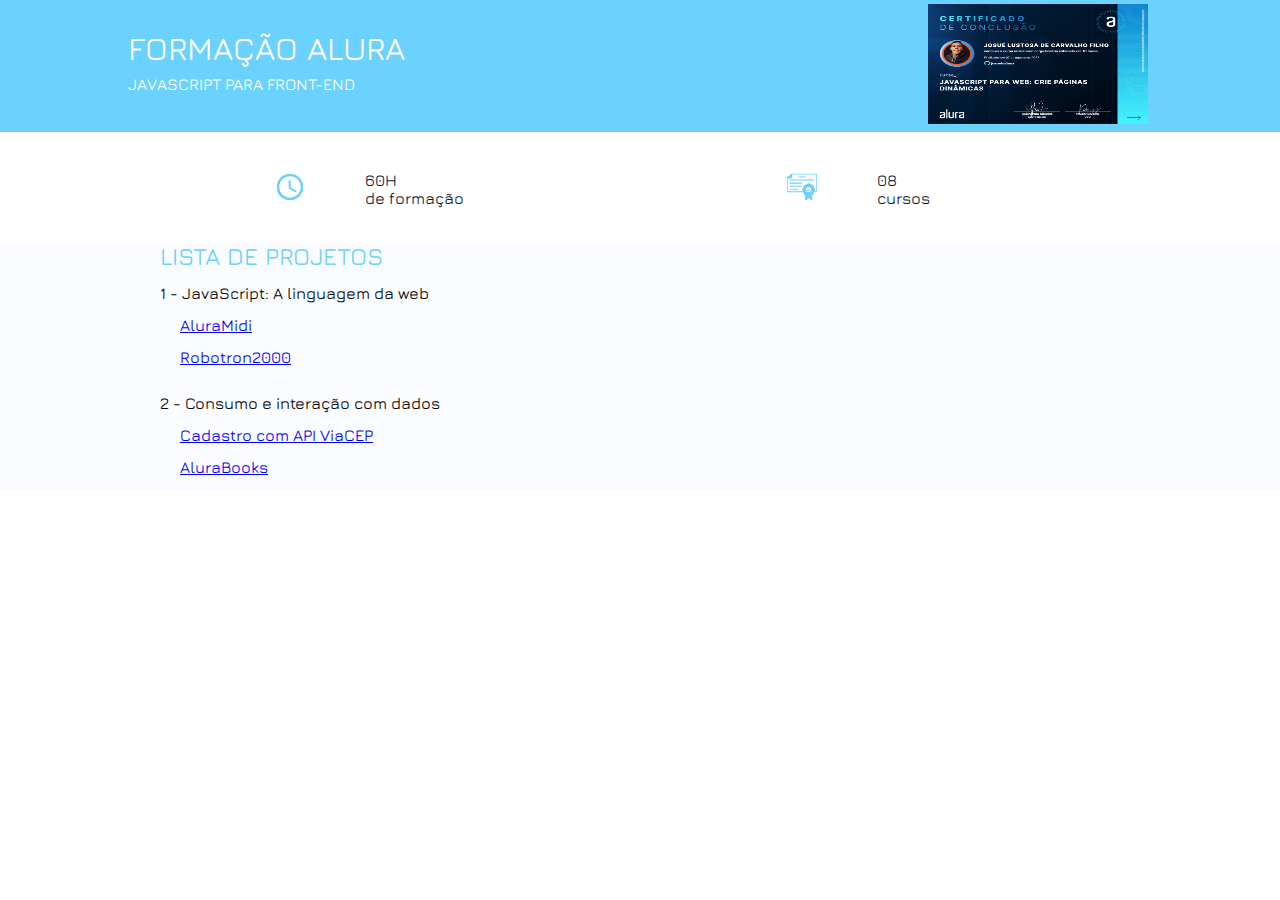
==== index.html @ 4c4e483c ":construction: add link to homepage" ====
<!DOCTYPE html>
<html lang="pt-br">
  <head>
    <!-- Favicon -->
    <link
      rel="shortcut icon"
      href="https://avatars.githubusercontent.com/u/93569079?v=4"
      type="image/x-icon"
    />

    <!-- Meta tags - SEO -->
    <meta name="keywords" content="HTML, CSS, Tailwindcss" />
    <meta name="description" content="Newsletter responsiva com Tailwindcss" />
    <meta name="author" content="Josué Lustosa" />

    <!-- Meta tags - padrão -->
    <meta charset="UTF-8" />
    <meta http-equiv="X-UA-Compatible" content="IE=edge" />
    <meta name="viewport" content="width=device-width, initial-scale=1" />

    <title>Formação Alura: JavaScript para Front-end</title>

    <link rel="stylesheet" href="assets/css/style.css" />
  </head>
  <body>
    <header>
      <section class="flex-container elementos-header">
        <h1 class="item-header">
          Formação Alura <br />
          <span class="subtitulo-header">JavaScript para Front-end</span>
        </h1>
        <span class="item-header">
          <img
            src="assets/img/certificado-teste.png"
            alt="Certificado de conclusão da Formação na Alura JavaScript para Front-end de Josué Lustosa"
            width="220px"
            height="120px"
            style="border: solid transparent 4px"
          />
        </span>
      </section>
    </header>
    <nav>
      <section class="info-nav nav-center">
        <span class="icone-nav item-nav">
          <img
            src="assets/img/relogio.svg"
            alt="Relógio de quantidade de horas da formação"
            width="50px"
            height="50px"
          />
        </span>
        <p class="item-nav">
          60H<br />
          de formação
        </p>
      </section>
      <section class="info-nav nav-center">
        <span class="icone-nav item-nav">
          <img
            src="assets/img/certificado.svg"
            alt="Certificado da quantidade de cursos da formação"
            width="50px"
            height="50px"
          />
        </span>
        <p class="item-nav">
          08<br />
          cursos
        </p>
      </section>
    </nav>

    <main>
      <article>
        <section class="section">
          <h2>Lista de Projetos</h2>
          <div>
            <ul>
              1 - JavaScript: A linguagem da web
              <li>
                <a
                  href="1-js-a-linguagem-da-web/1_1-paginas-dinamicas/index.html"
                  >AluraMidi</a
                >
              </li>
              <li>
                <a
                  href="1-js-a-linguagem-da-web/1_2-manipulando-o-dom/index.html"
                  >Robotron2000</a
                >
              </li>
            </ul>
          </div>
          <div>
            <ul>
              2 - Consumo e interação com dados
              <li>
                <a
                  href="2-consumo-e-interacao-com-dados/2_2-consumindo-e-tratando-api/index.html"
                  >Cadastro com API ViaCEP</a
                >
              </li>
              <li>
                <a
                  href="2-consumo-e-interacao-com-dados/2_3-metodos-de-array/index.html"
                  >AluraBooks</a
                >
              </li>
            </ul>
          </div>
        </section>
      </article>
    </main>
    <!-- <footer>Rodapé</footer> -->
  </body>
</html>
---- assets/css/style.css ----
/* Importando fontes */
@font-face {
  font-family: "Jura";
  src: url(../fonts/Jura-Bold.ttf);
  font-weight: 100 1000;
}

@font-face {
  font-family: "Jura";
  src: url(../fonts/Jura-Medium.ttf);
  font-weight: 100 1000;
}

/* Removendo propriedades padrões de css dos navegadores */
* {
  margin: 0;
  padding: 0;
}

:root {
  /* Textos */
  --h1-color: #ffffff;
  --h2-color: #6bd1ff;
  --h3-color: #808080;
  --p-color: #061b36;

  --font-main: "Jura", "Courier New", "Arial";

  /* Elementos semânticos */
  --header-background: #6bd1ff;
  --nav-background: #ffffff;
  --main-background: #fafcff;
}

.flex-container {
  display: flex;
  background-color: var(--header-background);
  margin: auto;
  width: 100%;
}

h1 {
  color: var(--h1-color);
  font-size: 2rem;
  text-transform: uppercase;
  font-family: var(--font-main);
  line-height: 1.875rem;
}

.subtitulo-header {
  color: var(--h1-color);
  font-size: 1rem;
  font-family: var(--font-main);
}

h2 {
  color: var(--h2-color);
  text-transform: uppercase;
  font-size: 1.5rem;
  font-family: var(--font-main);
}

h3 {
  color: var(--h3-color);
  font-size: 1.125rem;
  font-family: var(--font-main);
}

p {
  color: var(--p-color);
  font-size: 1rem;
  font-family: var(--font-main);
}

ul {
  padding-top: 0.875rem;
  font-size: 1.125;
  font-family: var(--font-main);
  padding-top: 0.875rem;
  padding-bottom: 0.875rem;
}

li {
  list-style-type: none;
  padding-top: 0.875rem;
  font-size: 1rem;
  font-family: var(--font-main);
  padding-left: 1.25rem;
}

header {
  width: 100%;
}

.elementos-header {
  align-items: center;
  justify-content: space-between;
}

@media screen and (max-width: 48rem) {
  .elementos-header {
    display: inline-block;
  }
}

.item-header {
  padding: 0 10% 0 10%;
}


nav {
  display: flex;
  background-color: var(--nav-background);
  height: 5rem;
  max-height: 6.25rem;
  max-width: 100%;
  margin: 0 10% 0 10%;
}

.info-nav {
  margin-right: 10.9375rem;
  width: 12.5rem;
  display: flex;
}

@media screen and (max-width: 48rem) {
  .info-nav {
    display: inline-block;
    margin-right: 0;
  }
}

.nav-center {
  align-items: center;
}

.item-nav {
  flex: 1;
}

.icone-nav {
  width: 11.25rem;
}

main {
  background-color: var(--main-background);
}

section {
  margin: auto;
  width: 75%;
  margin-top: 30px;
}

footer {
  font-family: var(--font-main);
}
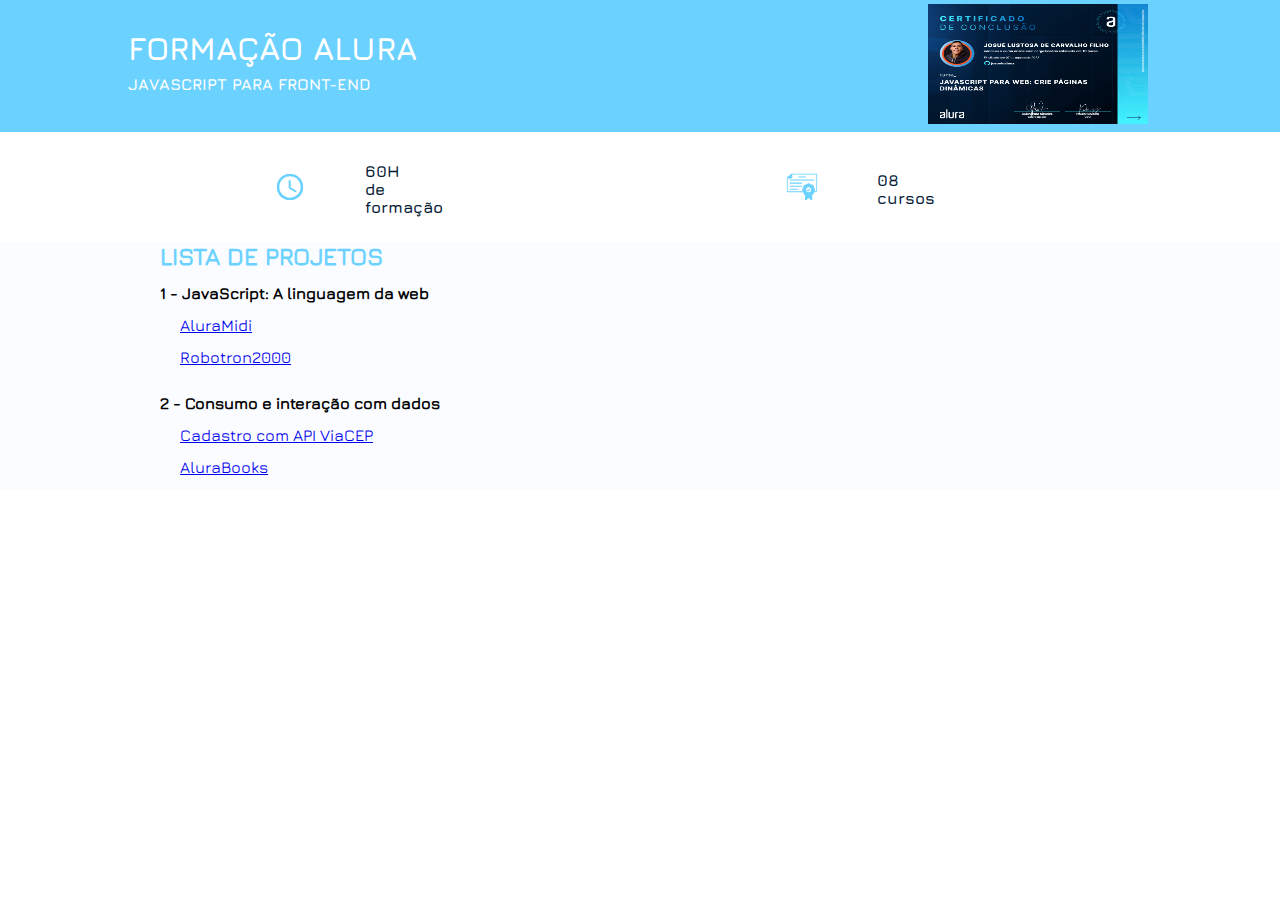
==== commit fb2cc353: ":art: updating header and secondary font" ====
--- a/index.html
+++ b/index.html
@@ -25,19 +25,23 @@
   <body>
     <header>
       <section class="flex-container elementos-header">
-        <h1 class="item-header">
-          Formação Alura <br />
-          <span class="subtitulo-header">JavaScript para Front-end</span>
-        </h1>
-        <span class="item-header">
-          <img
-            src="assets/img/certificado-teste.png"
-            alt="Certificado de conclusão da Formação na Alura JavaScript para Front-end de Josué Lustosa"
-            width="220px"
-            height="120px"
-            style="border: solid transparent 4px"
-          />
-        </span>
+        <div class="item-header">
+          <h1>
+            Formação Alura <br />
+            <span class="subtitulo-header">JavaScript para Front-end</span>
+          </h1>
+        </div>
+        <div class="item-header">
+          <span>
+            <img
+              src="assets/img/certificado-teste.png"
+              alt="Certificado de conclusão da Formação na Alura JavaScript para Front-end de Josué Lustosa"
+              width="220px"
+              height="120px"
+              style="border: solid transparent 4px"
+            />
+          </span>
+        </div>
       </section>
     </header>
     <nav>
--- a/assets/css/style.css
+++ b/assets/css/style.css
@@ -2,13 +2,11 @@
 @font-face {
   font-family: "Jura";
   src: url(../fonts/Jura-Bold.ttf);
-  font-weight: 100 1000;
 }
 
 @font-face {
-  font-family: "Jura";
+  font-family: "Jura Medium";
   src: url(../fonts/Jura-Medium.ttf);
-  font-weight: 100 1000;
 }
 
 /* Removendo propriedades padrões de css dos navegadores */
@@ -25,6 +23,7 @@
   --p-color: #061b36;
 
   --font-main: "Jura", "Courier New", "Arial";
+  --font-secondary: "Jura Medium", "Courier New", "Arial";
 
   /* Elementos semânticos */
   --header-background: #6bd1ff;
@@ -57,7 +56,7 @@
   color: var(--h2-color);
   text-transform: uppercase;
   font-size: 1.5rem;
-  font-family: var(--font-main);
+  font-family: var(--font-secondary);
 }
 
 h3 {
@@ -75,17 +74,19 @@
 ul {
   padding-top: 0.875rem;
   font-size: 1.125;
-  font-family: var(--font-main);
+  font-family: var(--font-secondary);
   padding-top: 0.875rem;
   padding-bottom: 0.875rem;
+  font-weight: 600;
 }
 
 li {
   list-style-type: none;
   padding-top: 0.875rem;
   font-size: 1rem;
-  font-family: var(--font-main);
+  font-family: var(--font-secondary);
   padding-left: 1.25rem;
+  font-weight: 400;
 }
 
 header {
@@ -100,13 +101,18 @@
 @media screen and (max-width: 48rem) {
   .elementos-header {
     display: inline-block;
+    padding-top: 2.25rem;
+    padding-bottom: 2.25rem;
+  }
+  
+  img {
+    padding-top: 0.75rem;
   }
 }
 
 .item-header {
   padding: 0 10% 0 10%;
 }
-
 
 nav {
   display: flex;
@@ -153,5 +159,5 @@
 }
 
 footer {
-  font-family: var(--font-main);
+  font-family: var(--font-secondary);
 }
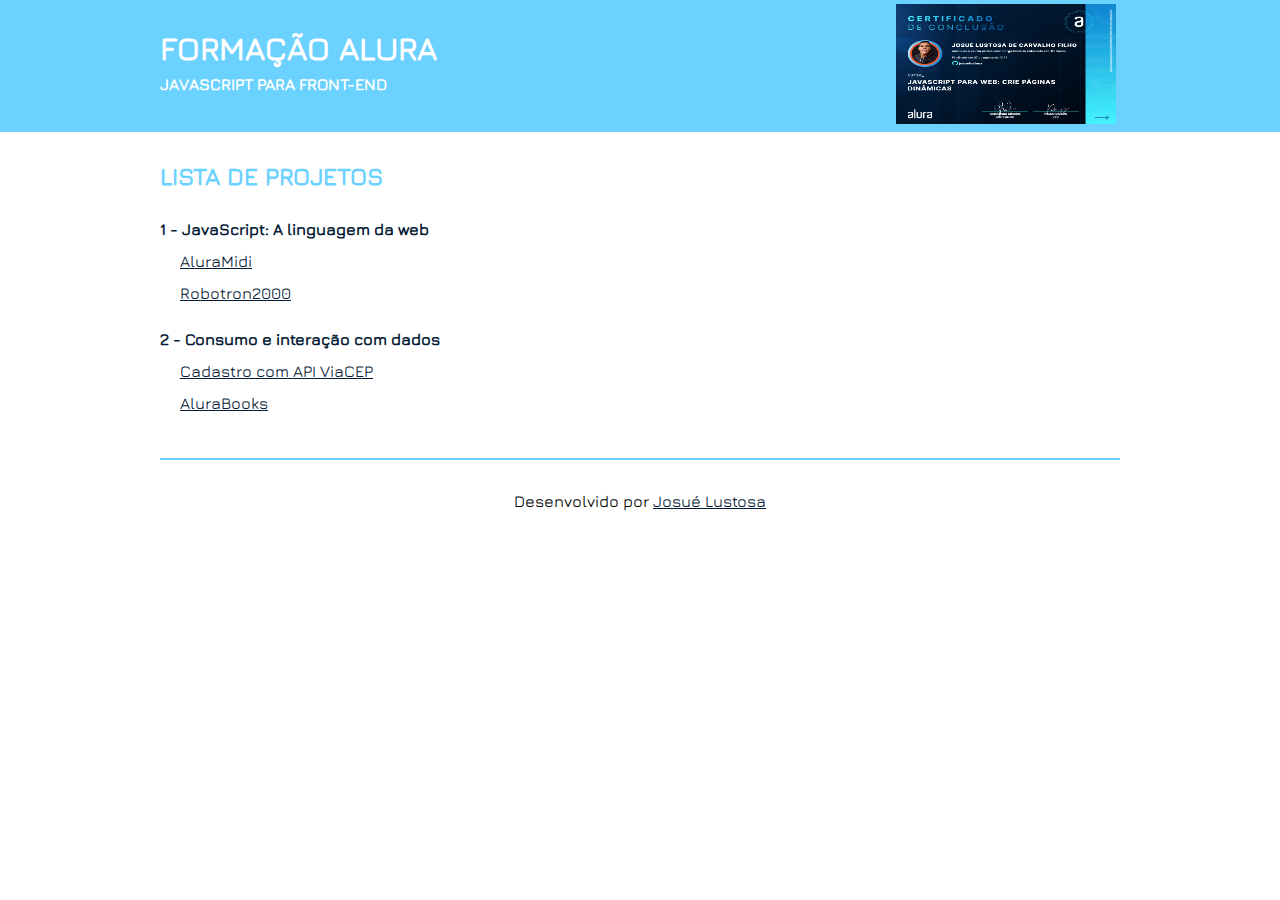
==== commit eff091aa: ":art: updating home page layout" ====
--- a/index.html
+++ b/index.html
@@ -43,79 +43,85 @@
           </span>
         </div>
       </section>
+
+      <!-- <nav>
+        <section class="info-nav nav-center">
+          <span class="icone-nav item-nav">
+            <img
+              src="assets/img/relogio.svg"
+              alt="Relógio de quantidade de horas da formação"
+              width="50px"
+              height="50px"
+            />
+          </span>
+          <p class="item-nav">
+            60H<br />
+            de formação
+          </p>
+        </section>
+        <section class="info-nav nav-center">
+          <span class="icone-nav item-nav">
+            <img
+              src="assets/img/certificado.svg"
+              alt="Certificado da quantidade de cursos da formação"
+              width="50px"
+              height="50px"
+            />
+          </span>
+          <p class="item-nav">
+            08<br />
+            cursos
+          </p>
+        </section>
+      </nav> -->
     </header>
-    <nav>
-      <section class="info-nav nav-center">
-        <span class="icone-nav item-nav">
-          <img
-            src="assets/img/relogio.svg"
-            alt="Relógio de quantidade de horas da formação"
-            width="50px"
-            height="50px"
-          />
-        </span>
-        <p class="item-nav">
-          60H<br />
-          de formação
-        </p>
-      </section>
-      <section class="info-nav nav-center">
-        <span class="icone-nav item-nav">
-          <img
-            src="assets/img/certificado.svg"
-            alt="Certificado da quantidade de cursos da formação"
-            width="50px"
-            height="50px"
-          />
-        </span>
-        <p class="item-nav">
-          08<br />
-          cursos
-        </p>
-      </section>
-    </nav>
 
-    <main>
-      <article>
-        <section class="section">
-          <h2>Lista de Projetos</h2>
-          <div>
-            <ul>
-              1 - JavaScript: A linguagem da web
-              <li>
-                <a
-                  href="1-js-a-linguagem-da-web/1_1-paginas-dinamicas/index.html"
-                  >AluraMidi</a
-                >
-              </li>
-              <li>
-                <a
-                  href="1-js-a-linguagem-da-web/1_2-manipulando-o-dom/index.html"
-                  >Robotron2000</a
-                >
-              </li>
-            </ul>
-          </div>
-          <div>
-            <ul>
-              2 - Consumo e interação com dados
-              <li>
-                <a
-                  href="2-consumo-e-interacao-com-dados/2_2-consumindo-e-tratando-api/index.html"
-                  >Cadastro com API ViaCEP</a
-                >
-              </li>
-              <li>
-                <a
-                  href="2-consumo-e-interacao-com-dados/2_3-metodos-de-array/index.html"
-                  >AluraBooks</a
-                >
-              </li>
-            </ul>
-          </div>
-        </section>
-      </article>
-    </main>
-    <!-- <footer>Rodapé</footer> -->
+    <article>
+      <h2>Lista de Projetos</h2>
+      <div>
+        <ul>
+          1 - JavaScript: A linguagem da web
+          <li>
+            <a href="1-js-a-linguagem-da-web/1_1-paginas-dinamicas/index.html"
+              >AluraMidi</a
+            >
+          </li>
+          <li>
+            <a href="1-js-a-linguagem-da-web/1_2-manipulando-o-dom/index.html"
+              >Robotron2000</a
+            >
+          </li>
+        </ul>
+      </div>
+      <div>
+        <ul>
+          2 - Consumo e interação com dados
+          <li>
+            <a
+              href="2-consumo-e-interacao-com-dados/2_2-consumindo-e-tratando-api/index.html"
+              >Cadastro com API ViaCEP</a
+            >
+          </li>
+          <li>
+            <a
+              href="2-consumo-e-interacao-com-dados/2_3-metodos-de-array/index.html"
+              >AluraBooks</a
+            >
+          </li>
+        </ul>
+      </div>
+    </article>
+
+    <hr />
+
+    <footer>
+      Desenvolvido por
+      <a
+        href="https://josuelustosa.github.io/links/"
+        target="_blank"
+        rel="noopener noreferrer"
+        >Josué Lustosa</a
+      >
+    </footer>
   </body>
 </html>
--- a/assets/css/style.css
+++ b/assets/css/style.css
@@ -1,8 +1,4 @@
-/* Importando fontes */
-@font-face {
-  font-family: "Jura";
-  src: url(../fonts/Jura-Bold.ttf);
-}
+/* Importando fonte */
 
 @font-face {
   font-family: "Jura Medium";
@@ -22,20 +18,25 @@
   --h3-color: #808080;
   --p-color: #061b36;
 
-  --font-main: "Jura", "Courier New", "Arial";
-  --font-secondary: "Jura Medium", "Courier New", "Arial";
+  --font-main: "Jura Medium", "Courier New", "Arial";
 
   /* Elementos semânticos */
   --header-background: #6bd1ff;
   --nav-background: #ffffff;
   --main-background: #fafcff;
+
+  --background-selection: #061b36;
+  --text-selection: #ffffff;
+}
+
+::selection {
+  color: var(--text-selection);
+  background: var(--background-selection);
 }
 
 .flex-container {
   display: flex;
-  background-color: var(--header-background);
   margin: auto;
-  width: 100%;
 }
 
 h1 {
@@ -52,11 +53,38 @@
   font-family: var(--font-main);
 }
 
+header {
+  width: 100%;
+  margin: auto;
+  background-color: var(--header-background);
+}
+
+.elementos-header {
+  align-items: center;
+  justify-content: space-between;
+  margin: auto;
+  width: 75%;
+}
+
+@media only screen and (max-width: 37.5rem) {
+  .elementos-header {
+    display: inline-block;
+    padding: 2rem;
+    margin: 0;
+    width: auto;
+  }
+
+  img {
+    padding-top: 0.75rem;
+  }
+}
+
 h2 {
   color: var(--h2-color);
   text-transform: uppercase;
   font-size: 1.5rem;
-  font-family: var(--font-secondary);
+  font-family: var(--font-main);
+  padding-bottom: 1rem;
 }
 
 h3 {
@@ -74,7 +102,8 @@
 ul {
   padding-top: 0.875rem;
   font-size: 1.125;
-  font-family: var(--font-secondary);
+  font-family: var(--font-main);
+  color: var(--p-color);
   padding-top: 0.875rem;
   padding-bottom: 0.875rem;
   font-weight: 600;
@@ -84,80 +113,69 @@
   list-style-type: none;
   padding-top: 0.875rem;
   font-size: 1rem;
-  font-family: var(--font-secondary);
+  font-family: var(--font-main);
   padding-left: 1.25rem;
   font-weight: 400;
 }
 
-header {
-  width: 100%;
+a {
+  text-decoration: underline;
+  color: var(--p-color);
 }
 
-.elementos-header {
-  align-items: center;
-  justify-content: space-between;
+a:hover {
+  text-decoration: none;
+  font-weight: 600;
 }
 
-@media screen and (max-width: 48rem) {
-  .elementos-header {
-    display: inline-block;
-    padding-top: 2.25rem;
-    padding-bottom: 2.25rem;
-  }
-  
-  img {
-    padding-top: 0.75rem;
+section,
+article {
+  margin: auto;
+  width: 75%;
+  margin-top: 1.875rem;
+}
+
+@media screen and (max-width: 37.5rem) {
+  article,
+  section {
+    padding: 2rem;
+    margin: 0;
+    width: auto;
   }
 }
 
-.item-header {
-  padding: 0 10% 0 10%;
+hr {
+  width: 75%;
+  margin: auto;
+  height: 0.125rem;
+  border: transparent;
+  margin-top: 2rem;
+  background-color: var(--header-background);
 }
 
-nav {
-  display: flex;
-  background-color: var(--nav-background);
-  height: 5rem;
-  max-height: 6.25rem;
-  max-width: 100%;
-  margin: 0 10% 0 10%;
-}
-
-.info-nav {
-  margin-right: 10.9375rem;
-  width: 12.5rem;
-  display: flex;
-}
-
-@media screen and (max-width: 48rem) {
-  .info-nav {
-    display: inline-block;
-    margin-right: 0;
+@media screen and (max-width: 37.5rem) {
+  hr {
+    margin: auto;
+    width: auto;
+    background-color: var(--header-background);
   }
 }
 
-.nav-center {
-  align-items: center;
+footer {
+  margin: auto;
+  width: 75%;
+  margin-top: 2rem;
+  margin-bottom: 2rem;
+
+  text-align: center;
+  font-family: var(--font-main);
 }
 
-.item-nav {
-  flex: 1;
+@media screen and (max-width: 37.5rem) {
+  footer {
+    padding: 0 2rem 1rem 2rem;
+    margin: 0;
+    margin-top: 1rem;
+    width: auto;
+  }
 }
-
-.icone-nav {
-  width: 11.25rem;
-}
-
-main {
-  background-color: var(--main-background);
-}
-
-section {
-  margin: auto;
-  width: 75%;
-  margin-top: 30px;
-}
-
-footer {
-  font-family: var(--font-secondary);
-}
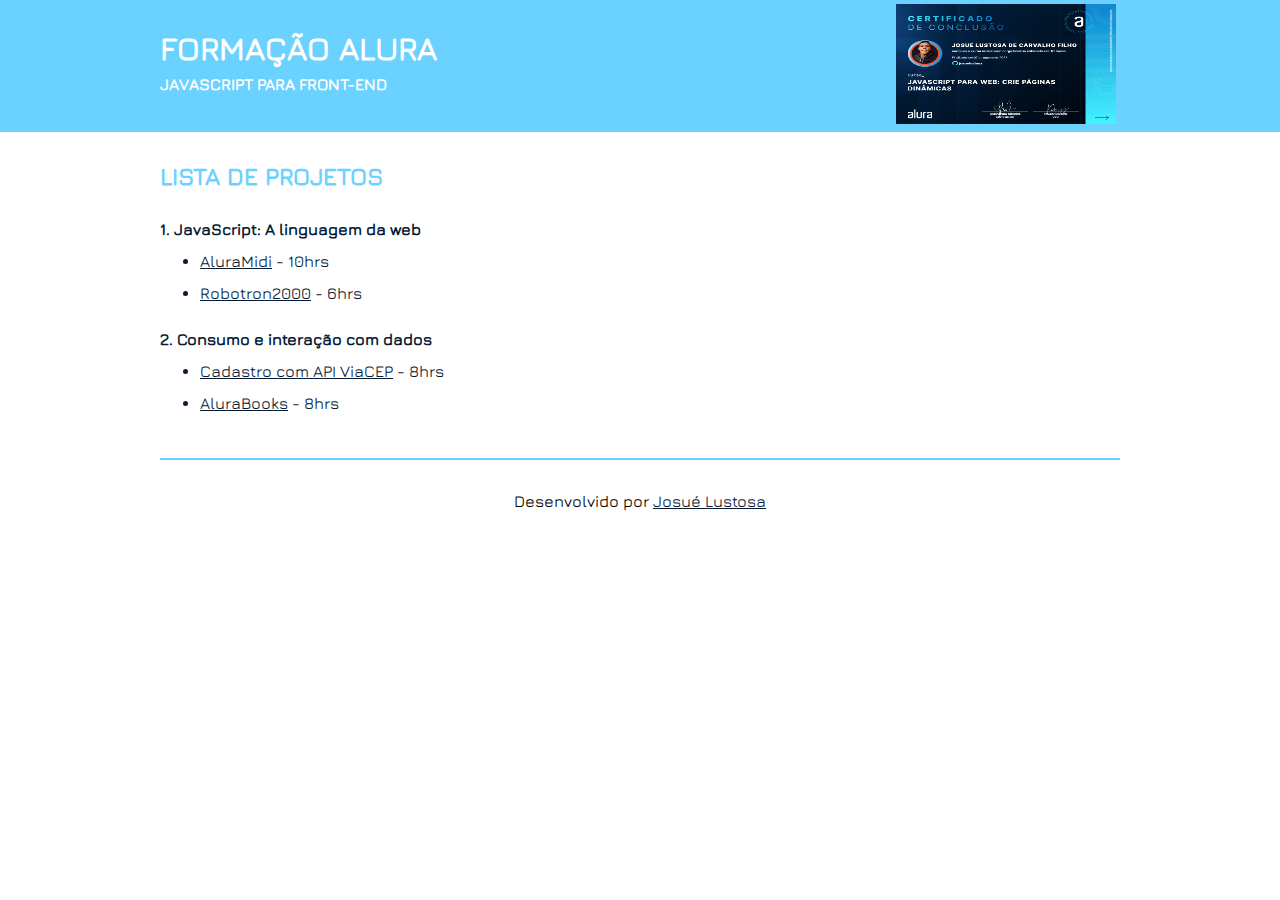
==== commit 092293bc: ":art: refactoring list with array methods - js" ====
--- a/index.html
+++ b/index.html
@@ -78,38 +78,7 @@
 
     <article>
       <h2>Lista de Projetos</h2>
-      <div>
-        <ul>
-          1 - JavaScript: A linguagem da web
-          <li>
-            <a href="1-js-a-linguagem-da-web/1_1-paginas-dinamicas/index.html"
-              >AluraMidi</a
-            >
-          </li>
-          <li>
-            <a href="1-js-a-linguagem-da-web/1_2-manipulando-o-dom/index.html"
-              >Robotron2000</a
-            >
-          </li>
-        </ul>
-      </div>
-      <div>
-        <ul>
-          2 - Consumo e interação com dados
-          <li>
-            <a
-              href="2-consumo-e-interacao-com-dados/2_2-consumindo-e-tratando-api/index.html"
-              >Cadastro com API ViaCEP</a
-            >
-          </li>
-          <li>
-            <a
-              href="2-consumo-e-interacao-com-dados/2_3-metodos-de-array/index.html"
-              >AluraBooks</a
-            >
-          </li>
-        </ul>
-      </div>
+      <div id="listaDeProjetos"></div>
     </article>
 
     <hr />
@@ -123,5 +92,8 @@
         >Josué Lustosa</a
       >
     </footer>
+
+    <script src="./assets/js/dados-projetos.js"></script>
+    <script src="./assets/js/lista-projetos.js"></script>
   </body>
 </html>
--- a/assets/css/style.css
+++ b/assets/css/style.css
@@ -110,11 +110,10 @@
 }
 
 li {
-  list-style-type: none;
   padding-top: 0.875rem;
   font-size: 1rem;
   font-family: var(--font-main);
-  padding-left: 1.25rem;
+  margin-left: 2.5rem;
   font-weight: 400;
 }
 
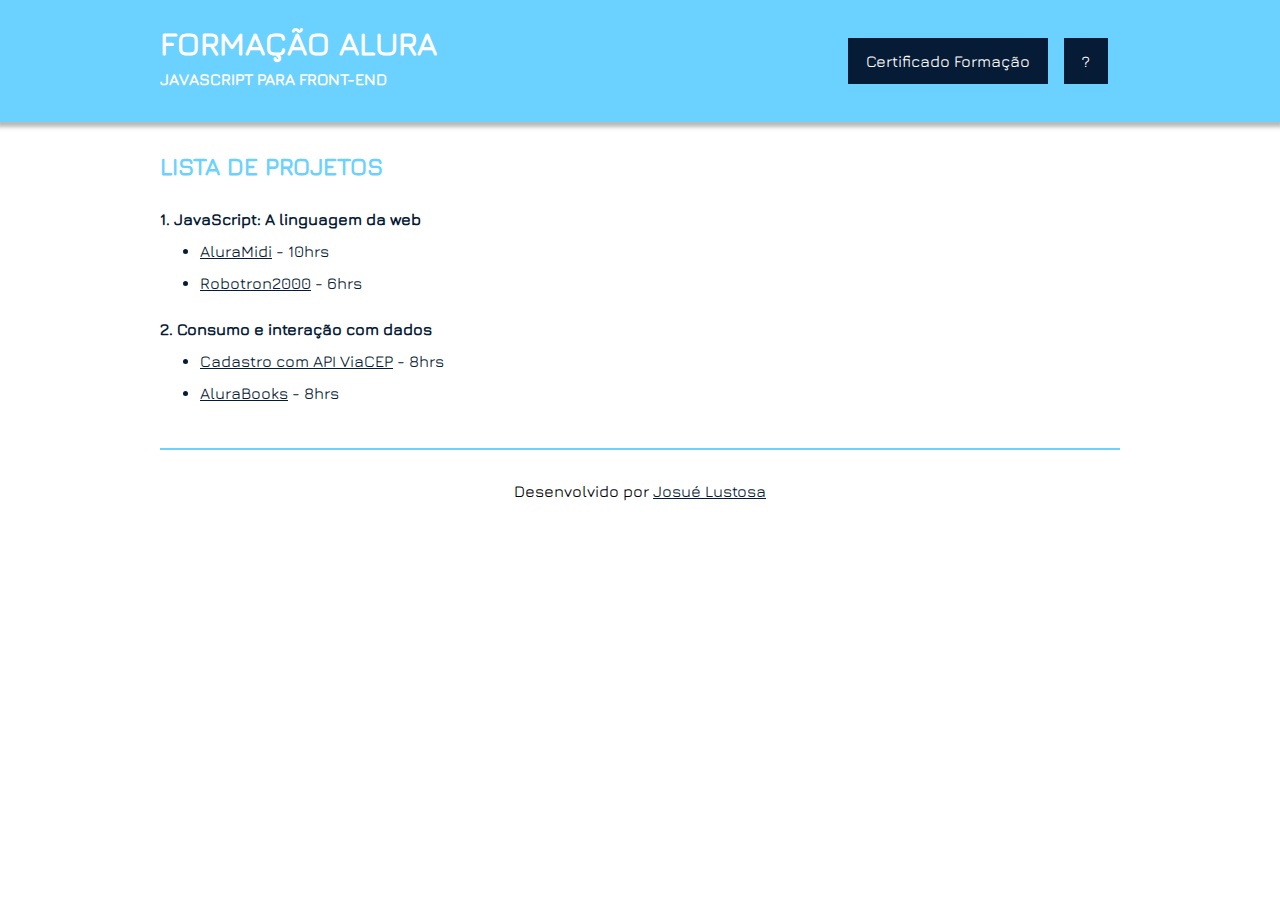
==== commit 524ad73a: ":construction: creating modal button" ====
--- a/index.html
+++ b/index.html
@@ -24,25 +24,18 @@
   </head>
   <body>
     <header>
-      <section class="flex-container elementos-header">
-        <div class="item-header">
+      <nav class="flex-container elementos-header">
+        <div>
           <h1>
             Formação Alura <br />
             <span class="subtitulo-header">JavaScript para Front-end</span>
           </h1>
         </div>
-        <div class="item-header">
-          <span>
-            <img
-              src="assets/img/certificado-teste.png"
-              alt="Certificado de conclusão da Formação na Alura JavaScript para Front-end de Josué Lustosa"
-              width="220px"
-              height="120px"
-              style="border: solid transparent 4px"
-            />
-          </span>
+        <div>
+          <a href="#" class="link-botao-modal">Certificado Formação</a>
+          <a href="#" class="link-botao-modal">?</a>
         </div>
-      </section>
+      </nav>
 
       <!-- <nav>
         <section class="info-nav nav-center">
--- a/assets/css/style.css
+++ b/assets/css/style.css
@@ -27,6 +27,8 @@
 
   --background-selection: #061b36;
   --text-selection: #ffffff;
+
+  --box-shadow: #bababa;
 }
 
 ::selection {
@@ -57,6 +59,8 @@
   width: 100%;
   margin: auto;
   background-color: var(--header-background);
+  -webkit-box-shadow: 0px 2px 4px 3px var(--box-shadow);
+  box-shadow: 0px 2px 4px 3px var(--box-shadow);
 }
 
 .elementos-header {
@@ -64,6 +68,7 @@
   justify-content: space-between;
   margin: auto;
   width: 75%;
+  padding: 28px 0px;
 }
 
 @media only screen and (max-width: 37.5rem) {
@@ -72,10 +77,7 @@
     padding: 2rem;
     margin: 0;
     width: auto;
-  }
-
-  img {
-    padding-top: 0.75rem;
+    line-height: 4rem;
   }
 }
 
@@ -125,6 +127,20 @@
 a:hover {
   text-decoration: none;
   font-weight: 600;
+}
+
+.link-botao-modal {
+  text-decoration: none;
+  font-family: var(--font-main);
+
+  padding: 14px 18px;
+  margin-right: 12px;
+  background-color: #061b36;
+  color: #ffffff;
+}
+
+.link-botao-modal:hover {
+  background-color: #09274e;
 }
 
 section,
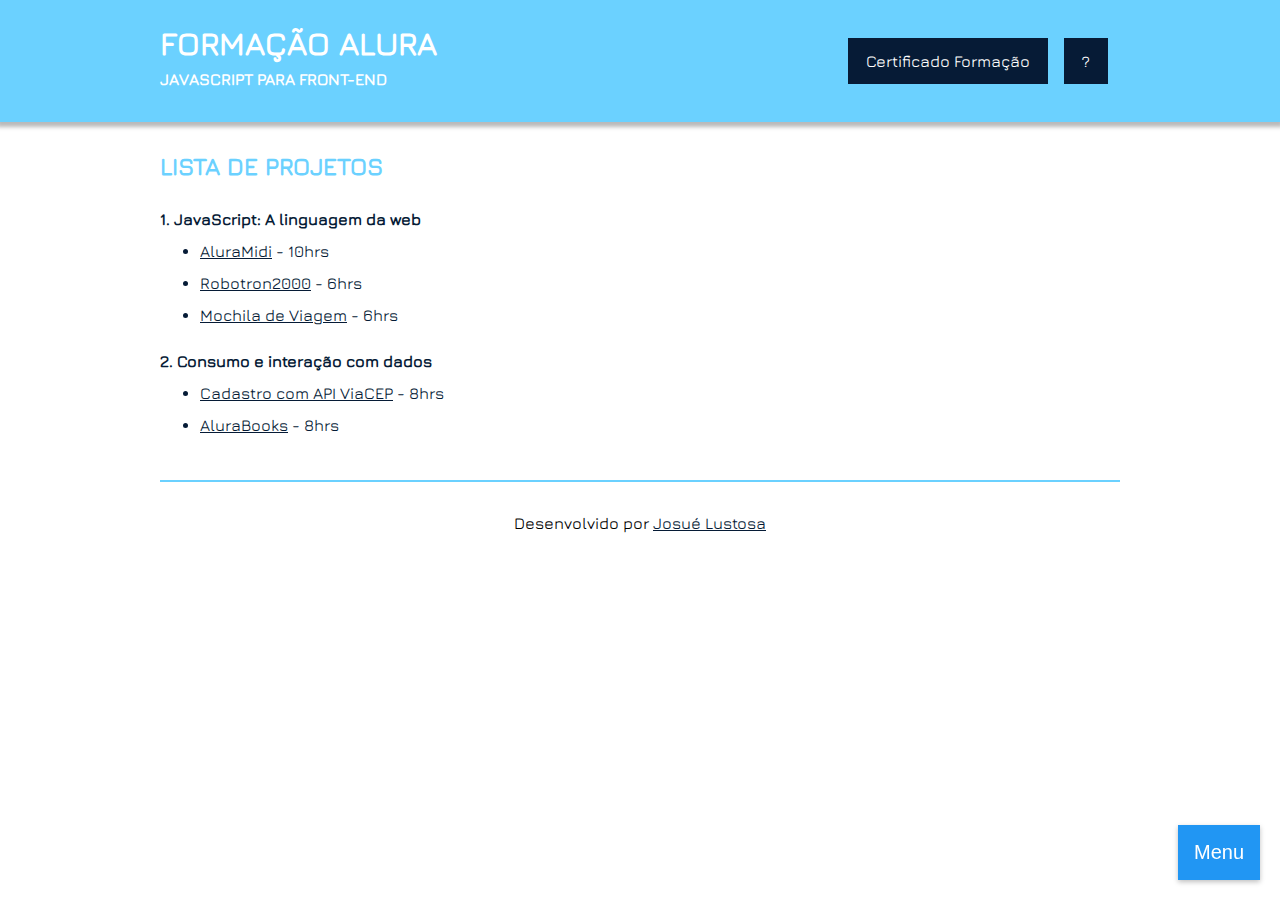
==== commit 1bb31d1f: "feat: button floating layout" ====
--- a/index.html
+++ b/index.html
@@ -9,8 +9,14 @@
     />
 
     <!-- Meta tags - SEO -->
-    <meta name="keywords" content="HTML, CSS, Tailwindcss" />
-    <meta name="description" content="Newsletter responsiva com Tailwindcss" />
+    <meta
+      name="keywords"
+      content="Formação Alura, JavaScript, Curso de JavaScript, JavaScript Alura"
+    />
+    <meta
+      name="description"
+      content="Página inicial de acesso ao projetos desenvolvidos na Formação Alura: JavaScript para Front-end"
+    />
     <meta name="author" content="Josué Lustosa" />
 
     <!-- Meta tags - padrão -->
@@ -21,6 +27,8 @@
     <title>Formação Alura: JavaScript para Front-end</title>
 
     <link rel="stylesheet" href="assets/css/style.css" />
+    <link rel="stylesheet" href="assets/css/modal.css" />
+    <link rel="stylesheet" href="assets/css/floating-button.css" />
   </head>
   <body>
     <header>
@@ -32,47 +40,93 @@
           </h1>
         </div>
         <div>
-          <a href="#" class="link-botao-modal">Certificado Formação</a>
-          <a href="#" class="link-botao-modal">?</a>
+          <a href="#" id="myBtn" class="link-botao-modal openmodal myBtn"
+            >Certificado Formação</a
+          >
+          <a href="#" id="myBtnHelp" class="link-botao-modal openmodal myBtn"
+            >?</a
+          >
+
+          <!-- The Modal -->
+          <div id="" class="modal myModal">
+            <!-- Modal content -->
+            <div class="modal-content">
+              <div class="modal-header">
+                <span class="close">&times;</span>
+                <h2>Modal Header</h2>
+              </div>
+              <div class="modal-body">
+                <img
+                  src="assets/img/certificado-teste.png"
+                  alt="Certificado Formação JavaScript para Front-end"
+                  width="500"
+                  height="300"
+                />
+                <img
+                  src="assets/img/certificado-teste.png"
+                  alt="Certificado Formação JavaScript para Front-end"
+                  width="500"
+                  height="300"
+                />
+              </div>
+              <div class="modal-footer">
+                <h3>Baixar</h3>
+              </div>
+            </div>
+          </div>
+
+          <div id="" class="modal myModal">
+            <!-- Modal content -->
+            <div class="modal-content">
+              <div class="modal-header">
+                <span class="close">&times;</span>
+                <h2>Modal Header</h2>
+              </div>
+              <div class="modal-body">
+                <h3>O que é a Alura?</h3>
+                <p>
+                  Alura é uma escola, ou plataforma, online de tecnologia do
+                  Brasil, que oferece cursos de tecnologia, e conta atualmente
+                  com mais de cursos, lançamentos semanais e atualizações. A
+                  plataforma é indicada para qualquer pessoa física ou jurídica
+                  que deseja imergir e se atualizar no mundo da tecnologia, e
+                  até mesmo profissionais que já atuam na área podem utilizá-la,
+                  pois os cursos contém módulos introdutórios, chegando até aos
+                  conteúdos mais avançados (B2B Stack, 2021).
+                </p>
+
+                <h3>O que é Formação Alura?</h3>
+                <p>
+                  Na Alura, formações são trilhas de conhecimento, geralmente,
+                  separadas por assuntos mais específicos e focados em uma
+                  determinada metodologia. Em resumo, uma formação é feita de
+                  uma junção de alguns cursos, seguindo uma ordem lógica de
+                  aprendizado, começando com algo mais inicial e avançando
+                  gradativamente (FAQ Alura, 2022).
+                </p>
+              </div>
+              <div class="modal-footer">
+                <h3>Repositório</h3>
+              </div>
+            </div>
+          </div>
         </div>
       </nav>
-
-      <!-- <nav>
-        <section class="info-nav nav-center">
-          <span class="icone-nav item-nav">
-            <img
-              src="assets/img/relogio.svg"
-              alt="Relógio de quantidade de horas da formação"
-              width="50px"
-              height="50px"
-            />
-          </span>
-          <p class="item-nav">
-            60H<br />
-            de formação
-          </p>
-        </section>
-        <section class="info-nav nav-center">
-          <span class="icone-nav item-nav">
-            <img
-              src="assets/img/certificado.svg"
-              alt="Certificado da quantidade de cursos da formação"
-              width="50px"
-              height="50px"
-            />
-          </span>
-          <p class="item-nav">
-            08<br />
-            cursos
-          </p>
-        </section>
-      </nav> -->
     </header>
 
     <article>
       <h2>Lista de Projetos</h2>
       <div id="listaDeProjetos"></div>
     </article>
+
+    <div class="floating-button">
+      <button class="btn">Menu</button>
+      <ul class="menu">
+        <li><a href="#">Item 1</a></li>
+        <li><a href="#">Item 2</a></li>
+        <li><a href="#">Item 3</a></li>
+      </ul>
+    </div>
 
     <hr />
 
@@ -88,5 +142,6 @@
 
     <script src="./assets/js/dados-projetos.js"></script>
     <script src="./assets/js/lista-projetos.js"></script>
+    <script src="./assets/js/modal.js"></script>
   </body>
 </html>
--- a/assets/css/modal.css
+++ b/assets/css/modal.css
@@ -0,0 +1,83 @@
+/* The Modal (background) */
+.modal {
+  display: none; /* Hidden by default */
+  position: fixed; /* Stay in place */
+  z-index: 1; /* Sit on top */
+  padding-top: 100px; /* Location of the box */
+  left: 0;
+  top: 0;
+  width: 100%; /* Full width */
+  height: 100%; /* Full height */
+  overflow: auto; /* Enable scroll if needed */
+  background-color: rgb(0, 0, 0); /* Fallback color */
+  background-color: rgba(0, 0, 0, 0.4); /* Black w/ opacity */
+}
+
+/* Modal Content */
+.modal-content {
+  position: relative;
+  background-color: #fefefe;
+  margin: auto;
+  padding: 0;
+  border: 1px solid #888;
+  width: 80%;
+  box-shadow: 0 4px 8px 0 rgba(0, 0, 0, 0.2), 0 6px 20px 0 rgba(0, 0, 0, 0.19);
+  -webkit-animation-name: animatetop;
+  -webkit-animation-duration: 0.4s;
+  animation-name: animatetop;
+  animation-duration: 0.4s;
+}
+
+/* Add Animation */
+@-webkit-keyframes animatetop {
+  from {
+    top: -300px;
+    opacity: 0;
+  }
+  to {
+    top: 0;
+    opacity: 1;
+  }
+}
+
+@keyframes animatetop {
+  from {
+    top: -300px;
+    opacity: 0;
+  }
+  to {
+    top: 0;
+    opacity: 1;
+  }
+}
+
+/* The Close Button */
+.close {
+  color: white;
+  float: right;
+  font-size: 28px;
+  font-weight: bold;
+}
+
+.close:hover,
+.close:focus {
+  color: #000;
+  text-decoration: none;
+  cursor: pointer;
+}
+
+.modal-header {
+  padding: 2px 16px;
+  background-color: #5cb85c;
+  color: white;
+}
+
+.modal-body {
+  padding: 2px 16px;
+}
+
+.modal-footer {
+  padding: 2px 16px;
+  background-color: #5cb85c;
+  color: white;
+}
--- a/assets/css/floating-button.css
+++ b/assets/css/floating-button.css
@@ -0,0 +1,48 @@
+.floating-button {
+  position: fixed;
+  bottom: 20px;
+  right: 20px;
+}
+
+.btn {
+  background-color: #2196f3;
+  color: white;
+  border: none;
+  outline: none;
+  cursor: pointer;
+  padding: 16px;
+  /* border-radius: 50%; */
+  font-size: 20px;
+  box-shadow: 0px 2px 5px rgba(0, 0, 0, 0.25);
+}
+
+.menu {
+  position: absolute;
+  bottom: calc(100% + 10px);
+  right: 0;
+  list-style: none;
+  padding: 0;
+  margin: 0;
+  background-color: white;
+  border-radius: 5px;
+  box-shadow: 0px 2px 5px rgba(0, 0, 0, 0.25);
+  display: none;
+}
+
+.menu.show {
+  display: block;
+}
+
+.menu li {
+  padding: 10px;
+}
+
+.menu li:hover {
+  background-color: #f2f2f2;
+}
+
+.menu a {
+  color: black;
+  text-decoration: none;
+  font-size: 16px;
+}
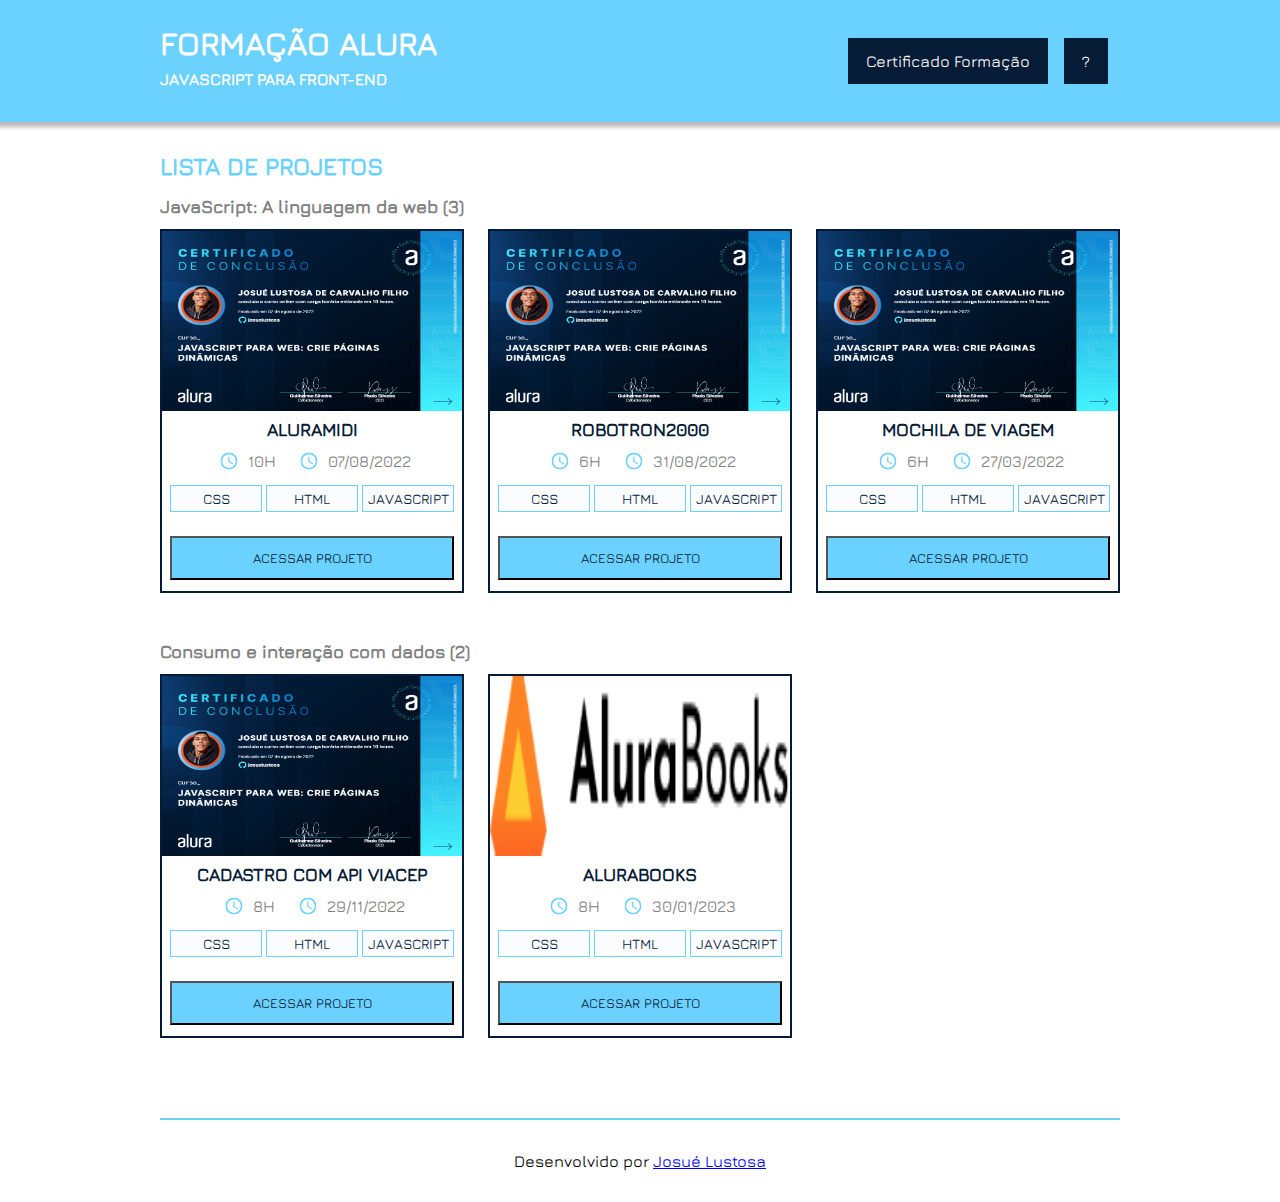
==== commit 9b26392f: "refactor: listing projects with cards" ====
--- a/index.html
+++ b/index.html
@@ -9,14 +9,8 @@
     />
 
     <!-- Meta tags - SEO -->
-    <meta
-      name="keywords"
-      content="Formação Alura, JavaScript, Curso de JavaScript, JavaScript Alura"
-    />
-    <meta
-      name="description"
-      content="Página inicial de acesso ao projetos desenvolvidos na Formação Alura: JavaScript para Front-end"
-    />
+    <meta name="keywords" content="HTML, CSS, Tailwindcss" />
+    <meta name="description" content="Newsletter responsiva com Tailwindcss" />
     <meta name="author" content="Josué Lustosa" />
 
     <!-- Meta tags - padrão -->
@@ -28,7 +22,7 @@
 
     <link rel="stylesheet" href="assets/css/style.css" />
     <link rel="stylesheet" href="assets/css/modal.css" />
-    <link rel="stylesheet" href="assets/css/floating-button.css" />
+    <link rel="stylesheet" href="assets/css/card.css" />
   </head>
   <body>
     <header>
@@ -119,15 +113,6 @@
       <div id="listaDeProjetos"></div>
     </article>
 
-    <div class="floating-button">
-      <button class="btn">Menu</button>
-      <ul class="menu">
-        <li><a href="#">Item 1</a></li>
-        <li><a href="#">Item 2</a></li>
-        <li><a href="#">Item 3</a></li>
-      </ul>
-    </div>
-
     <hr />
 
     <footer>
--- a/assets/css/style.css
+++ b/assets/css/style.css
@@ -41,6 +41,18 @@
   margin: auto;
 }
 
+.flex {
+  display: flex;
+  justify-content: center;
+  align-items: center;
+}
+
+.flex-start {
+  display: flex;
+  justify-content: start;
+  align-items: center;
+}
+
 h1 {
   color: var(--h1-color);
   font-size: 2rem;
@@ -119,7 +131,7 @@
   font-weight: 400;
 }
 
-a {
+/* a {
   text-decoration: underline;
   color: var(--p-color);
 }
@@ -127,7 +139,7 @@
 a:hover {
   text-decoration: none;
   font-weight: 600;
-}
+} */
 
 .link-botao-modal {
   text-decoration: none;
--- a/assets/css/card.css
+++ b/assets/css/card.css
@@ -0,0 +1,87 @@
+.card {
+  width: 300px;
+  height: 360px;
+  border: 2px solid #061b36;
+  margin: 12px 24px 48px 0;
+}
+
+.img-head {
+  width: 300px;
+  height: 180px;
+}
+
+.card-body {
+  height: 160px;
+  text-align: center;
+  padding: 0px 8px 0px 8px;
+}
+
+.card-h1 {
+  color: var(--p-color);
+  font-size: 1.125rem;
+  font-family: var(--font-main);
+}
+
+.text-card {
+  color: var(--h3-color);
+  font-size: 1rem;
+  font-family: var(--font-main);
+  text-transform: uppercase;
+}
+
+.flex-course-period {
+  display: flex;
+  gap: 18px;
+  justify-content: center;
+  align-items: center;
+}
+
+.course-period {
+  display: flex;
+  gap: 4px;
+  justify-content: center;
+  align-items: center;
+}
+
+.course-period img {
+  width: 30px;
+}
+
+.badge-group {
+  display: flex;
+  justify-content: space-between;
+  align-items: center;
+}
+
+.badge {
+  background-color: var(--header-background);
+  padding: 4px 0px 4px 0px;
+  margin: 8px 0px 8px 0px;
+  width: 90px;
+
+  color: var(--p-color);
+  background-color: var(--main-background);
+  border: 1px solid var(--h2-color);
+
+  text-transform: uppercase;
+  font-size: 0.875rem;
+}
+
+.card-button {
+  text-decoration: none;
+  font-family: var(--font-main);
+  text-transform: uppercase;
+  padding: 12px 4px 12px 4px;
+  margin: 16px 0 0 0;
+  width: 100%;
+
+  color: #061b36;
+  background-color: #6bd1ff;
+}
+
+.card-button:hover {
+  /* border: 1px solid var(--p-color); */
+  /* background-color: #09274e; */
+  color: #ffffff;
+  background-color: #061b36;
+}
